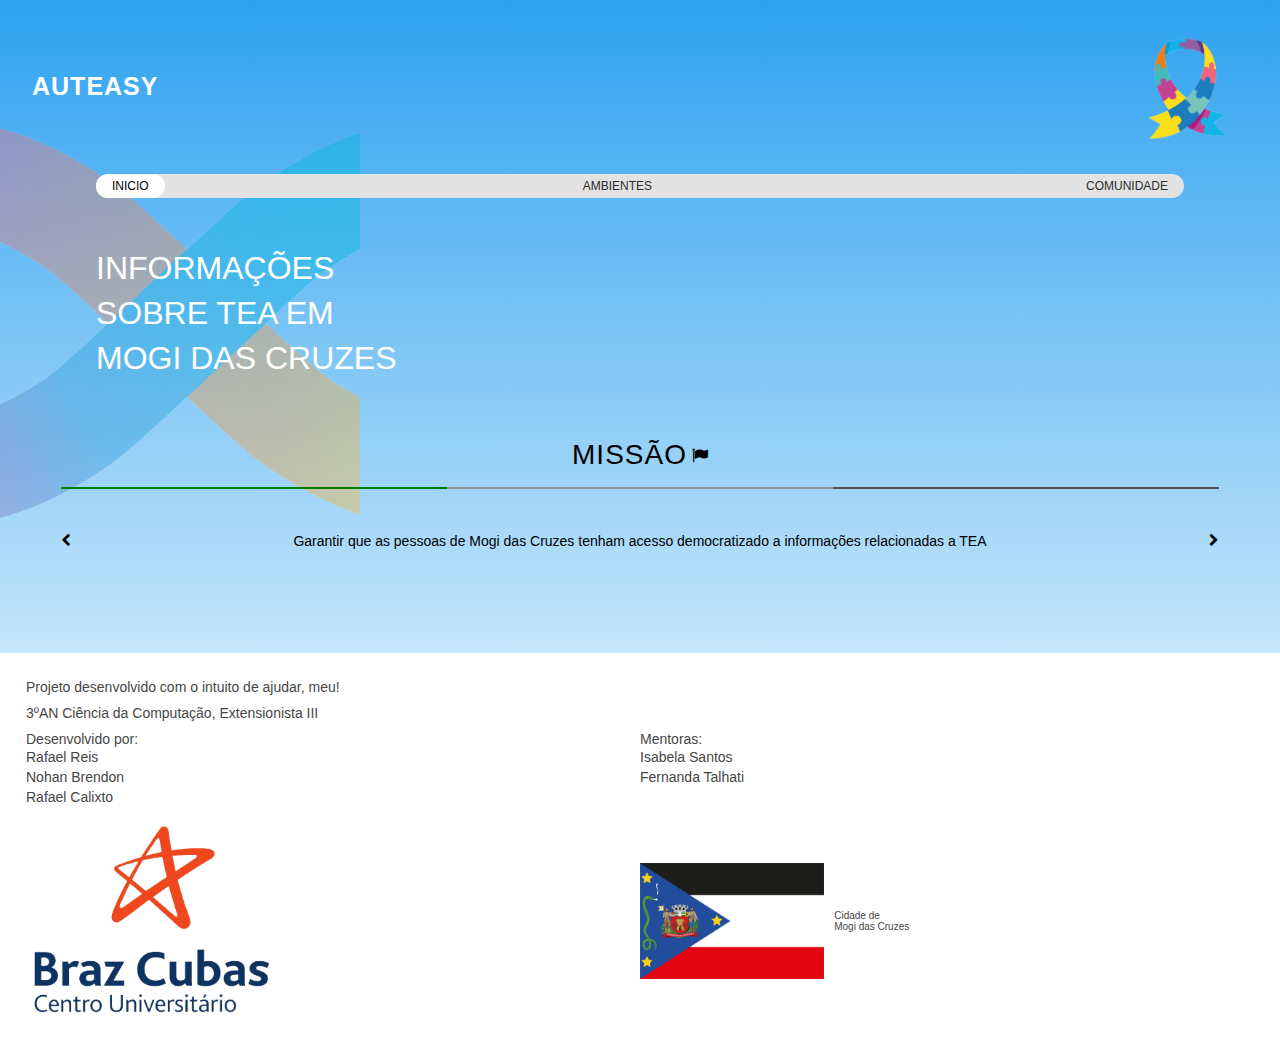
==== index.html @ 4bbc7561 "update: index.html" ====
<!DOCTYPE html>
<html lang="pt-BR">

<head>
    <meta charset="UTF-8">
    <meta name="viewport" content="width=device-width, initial-scale=1.0">
    <link rel="stylesheet" href="./style.css">
    <link rel="stylesheet" href="https://cdnjs.cloudflare.com/ajax/libs/font-awesome/4.7.0/css/font-awesome.min.css">
    <title>Auteasy</title>
</head>

<body>
    <header class="main-header">
        <div class="header-content">
            <div class="header-logo">
                <span>Auteasy</span>
                <img src="autism.png" alt="" srcset="">
            </div>
        </div>
        <div class="header-tabs">
            <a class="tab">inicio</a>
            <a class="tab">ambientes</a>
            <a class="tab">comunidade</a>
        </div>
    </header>
    <section class="main-section">
        <h1 class="title">
            <span>Informações <br>Sobre</span>
            <span>TEA </span>
            <span>em <br></span>
            <span>Mogi das Cruzes</span>
        </h1>
    </section>
    <article class="main-article">
        <div class="main-article-title">
            <i id="ma-icon" class="fa fa-flag" aria-hidden="true"></i>
            <h1 id="ma-title">Missão</h1>
        </div>
        <div class="main-article-text">
            <button id="btn-previous"><i class="fa fa-chevron-left" aria-hidden="true"></i></button>
            <p id="text-content">
                Garantir que as pessoas de Mogi das Cruzes tenham acesso democratizado a informações relacionadas a TEA
            </p>
            <button id="btn-next"><i class="fa fa-chevron-right" aria-hidden="true"></i></button>
            <div id="item-1"></div>
            <div id="item-2"></div>
            <div id="item-3"></div>
        </div>
    </article>
    <footer class="main-footer">
        <p>Projeto desenvolvido com o intuito de ajudar, meu!</p>
        <span class="bold">3ºAN Ciência da Computação, Extensionista III</span>
        <div class="instituicoes">
            <div class="autores">
                <p class="bold">Desenvolvido por:</p>
                <ul>
                    <li>Rafael Reis</li>
                    <li>Nohan Brendon</li>
                    <li>Rafael Calixto</li>
                </ul>
            </div>
            <div class="mentores">
                <span class="bold"> Mentoras:</span>
                <ul>
                    <li>Isabela Santos</li>
                    <li>Fernanda Talhati</li>
                </ul>
            </div>
            <img src="logo.png" alt="" srcset="">
            <div class="mogi">
                <img src="bandeira-mogi.jpg" alt="">
                <div style="display:flex;flex-direction:column">
                    <span>Cidade de</span>
                    <span>Mogi das Cruzes</span>
                </div>
            </div>
        </div>
    </footer>

    <script>
        const motivos = {
            "missao":"Garantir que as pessoas de Mogi das Cruzes tenham acesso democratizado a informações relacionadas a TEA",
            "visao":"Se tornar um site referencia nisso aqui.",
            "valores":"Respeito, inclusao, acessibilidade, inovacao"
        }

        btnNext = document.getElementById("btn-next");
        btnPrevious = document.getElementById("btn-previous");
        textContent = document.getElementById("text-content");
        maTitle = document.getElementById("ma-title");
        maIcon = document.getElementById("ma-icon");
        item1 = document.getElementById("item-1");
        item2 = document.getElementById("item-2");
        item3 = document.getElementById("item-3");

        current = 0;
        previous = 2;
        function changeTextNext() {
            switch (current) {
                case 0:
                    textContent.innerText = motivos.missao
                    maTitle.innerText = "Missão"
                    maIcon.classList = "fa fa-flag"
                    item3.style = ""
                    item3.classList = ""
                    item1.style.backgroundColor = "green"
                    item1.classList = "tab-up"
                    current = 1
                    previous = 0
                    break
                case 1: 
                    textContent.innerText = motivos.visao
                    maTitle.innerText = "Visão"
                    maIcon.classList = "fa fa-dot-circle-o"
                    item1.style = ""
                    item1.classList = ""
                    item2.style.backgroundColor = "red"
                    item2.classList = "tab-up"
                    current = 2
                    previous = 1
                    break
                case 2: 
                    textContent.innerText = motivos.valores

                    maTitle.innerText = "Valores"
                    maIcon.classList = "fa fa-globe"
                    item2.style = ""
                    item2.classList = ""
                    item3.style.backgroundColor = "teal"
                    item3.classList = "tab-up"
                    current = 0
                    previous = 2
                    break
            }
        }

        function changeTextPrevious() {
            switch (previous) {
                case 0:
                    textContent.innerText = motivos.valores
                    maTitle.innerText = "Valores"
                    maIcon.classList = "fa fa-globe"
                    item1.style = ""
                    item1.classList = ""
                    item3.style.backgroundColor = "teal"
                    item3.classList = "tab-up"
                    current = 0
                    previous = 2
                    break
                case 1: 
                    textContent.innerText = motivos.missao
                    maTitle.innerText = "Missão"
                    maIcon.classList = "fa fa-flag"
                    item2.style = ""
                    item2.classList = ""
                    item1.style.backgroundColor = "green"
                    item1.classList = "tab-up"
                    current = 1
                    previous = 0
                    break
                case 2: 
                    textContent.innerText = motivos.visao
                    maTitle.innerText = "Visão"
                    maIcon.classList = "fa fa-dot-circle-o"
                    item3.style = ""
                    item3.classList = ""
                    item2.style.backgroundColor = "red"
                    item2.classList = "tab-up"
                    current = 2
                    previous = 1
                    break
            }
        }

        btnNext.addEventListener("click", () => {
            changeTextNext();
            btnNext.childNodes[0].classList.remove("next")
            setTimeout(() => {
                btnNext.childNodes[0].classList.add("next")
            }, 0)
        })
        btnPrevious.addEventListener("click", () => {
            changeTextPrevious();
            btnPrevious.childNodes[0].classList.remove("previous")
            setTimeout(() => {
                btnPrevious.childNodes[0].classList.add("previous")
            }, 0)
        })

        window.onload = () => {
            changeTextNext();
        };
    </script>
</body>
<img src="./diversidade.png" alt="" 
    style="
        position: absolute; 
        width: 360px; 
        top: 120px;
        z-index: -700;
        opacity: 0.4;
    ">
</html>

<!-- 

<a href="https://br.freepik.com/vetores-gratis/campanha-da-fita-do-autismo_136484277.htm#query=la%C3%A7o%20autismo%20png&position=1&from_view=keyword&track=ais_hybrid&uuid=b0965353-9a4d-4f08-96e3-6a59c3a2394d">Imagem de studiogstock</a> no Freepik 
 
Imagem de studiogstock no Freepik

-->
---- style.css ----
* {
    padding: 0;
    margin: 0;
    box-sizing: border-box;
}

html {
    background-image: linear-gradient(rgb(45, 162, 240), rgb(255, 255, 255));
    background-repeat: no-repeat;
    height: 100vh;
    position: relative;
}


body {
    font-family: 'Segoe UI', Tahoma, Geneva, Verdana, sans-serif;
    display: flex;
    flex-direction: column;
    row-gap: 3rem;
    height: 100vh;
}

.header-content {
    padding: 1.625rem 2rem;
}

.header-logo {
    display: flex;
    flex-direction: row;
    align-items: center;
    font-size: 25px;
    text-transform: uppercase;
    column-gap: 5px;
    font-weight: 600;
    letter-spacing: 1px;
    color: white;
    padding-bottom: 0;
    justify-content: space-between;
}

.header-logo>img {
    width: 10%;
    color: white;
}

.header-tabs {
    display: flex;
    flex-direction: row;
    color: white;
    font-weight: 400;
    letter-spacing: 0px;
    font-size: 12px;
    width: 85%;
    margin: 0 auto;
    background-color: rgb(226, 226, 226);
    justify-content: space-between;
    border-radius: 100px;
}

.header-tabs>a{
    color: rgb(44, 44, 44);
    text-decoration: none;
    padding: .312rem 1rem;
    text-transform: uppercase;
    border-radius: 20px;
}

.header-tabs>a:first-child {
    background-color: white;
    color: black;
    border-radius: 20px;
}

.main-section {
    width: 85%;
    height: 65%;
    margin: 0 auto;
    display: flex;
    align-items: center;
    color: white;
    text-transform: uppercase;
}

.main-section > h1 {
    line-height: 45px;
    font-size: 32px;
}

.main-section > h1 {
    font-weight: 500;
}

.main-section > h1 > span:first-child, .main-section > h1 > span:nth-child(3) {
    font-weight: 300;
}

.main-article {
    width: 92%;
    margin: 0 auto;
    font-size: 14px;
    padding: .625rem;
    display: flex;
    flex-direction: column;
    color: black;
    row-gap: 1rem;
}

.main-article-title {
    display: flex;
    flex-direction: row-reverse;
    align-items: center;
    justify-content: center;
    column-gap: 5px;
}

.main-article-title>h1 {
    font-weight: 500;
    text-transform: uppercase;
    letter-spacing: 1px;
}

.main-article-title > i {
    font-size: 16px;
    color: black;
}

.main-article-text {
    display: flex;
    flex-direction: row;
    column-gap: 1rem;
    justify-content: space-between;
    color: black;
    padding: 1.312rem 0;
    border-radius: 50px;
    line-height: 22px;
    position: relative;
}

#item-1 {
    background-color: rgb(182, 182, 182);
    position: absolute;
    top: 0;
    left: 0;
}

#item-2 {
    background-color: rgb(146, 146, 146);
    position: absolute;
    left: 0;
    right: 0;
    top: 0;
    margin-left: auto;
    margin-right: auto;
}

#item-3 {
    background-color: rgb(83, 83, 83);
    position: absolute;
    top: 0;
    right: 0;
}

#item-1, #item-2, #item-3 {
    height: 2px;
    width: 33.33%;
}

.tab-up {
    animation: tab-up .15s ease-in-out;
    animation-fill-mode: forwards;
}

@keyframes tab-up {
    0% {
        height: 2px;
    }
    100% {
        height: 4px
    }
}

.next {
    animation: click-next .5s ease-in-out;
}

@keyframes click-next {
    0% {
        transform: rotate(0deg);
    }
    50% {
        transform: rotate(20deg)
    }
    100% {
        transform: rotate(0deg);
    }
}

.previous {
    animation: click-previous .5s ease-in-out;
}

@keyframes click-previous {
    0% {
        transform: rotate(0deg);
    }
    50% {
        transform: rotate(-20deg)
    }
    100% {
        transform: rotate(0deg);
    }
}

.main-article-text>button {
    background-color: rgba(0,0,0,0);
    border: none;
}

#text-content {
    height: 66px;
    display: flex;
    align-items: center;
}

.main-footer {
    background-color: white;
    height: 100%;
    padding: 1.625rem;
    font-size: 14px;
    display: flex;
    flex-direction: column;
    row-gap: 10px;
    color: rgb(70, 70, 70);
}

.instituicoes {
    display: grid;
    grid-template-columns: 1fr 1fr;
    row-gap: 1rem;

}

.instituicoes>*>img {
    width: 30%;
}

.instituicoes>img {
    width: 40%;
}

.mogi {
    display: flex;
    flex-direction: row;
    column-gap: 10px;
    align-items: center;
    justify-content: left;
}

.mogi > div > span {
    font-size: 10px;
}

.autores  > ul, .mentores > ul {
    list-style: none;
    line-height: 20px;
}

.bold {
    font-weight: 500;
}
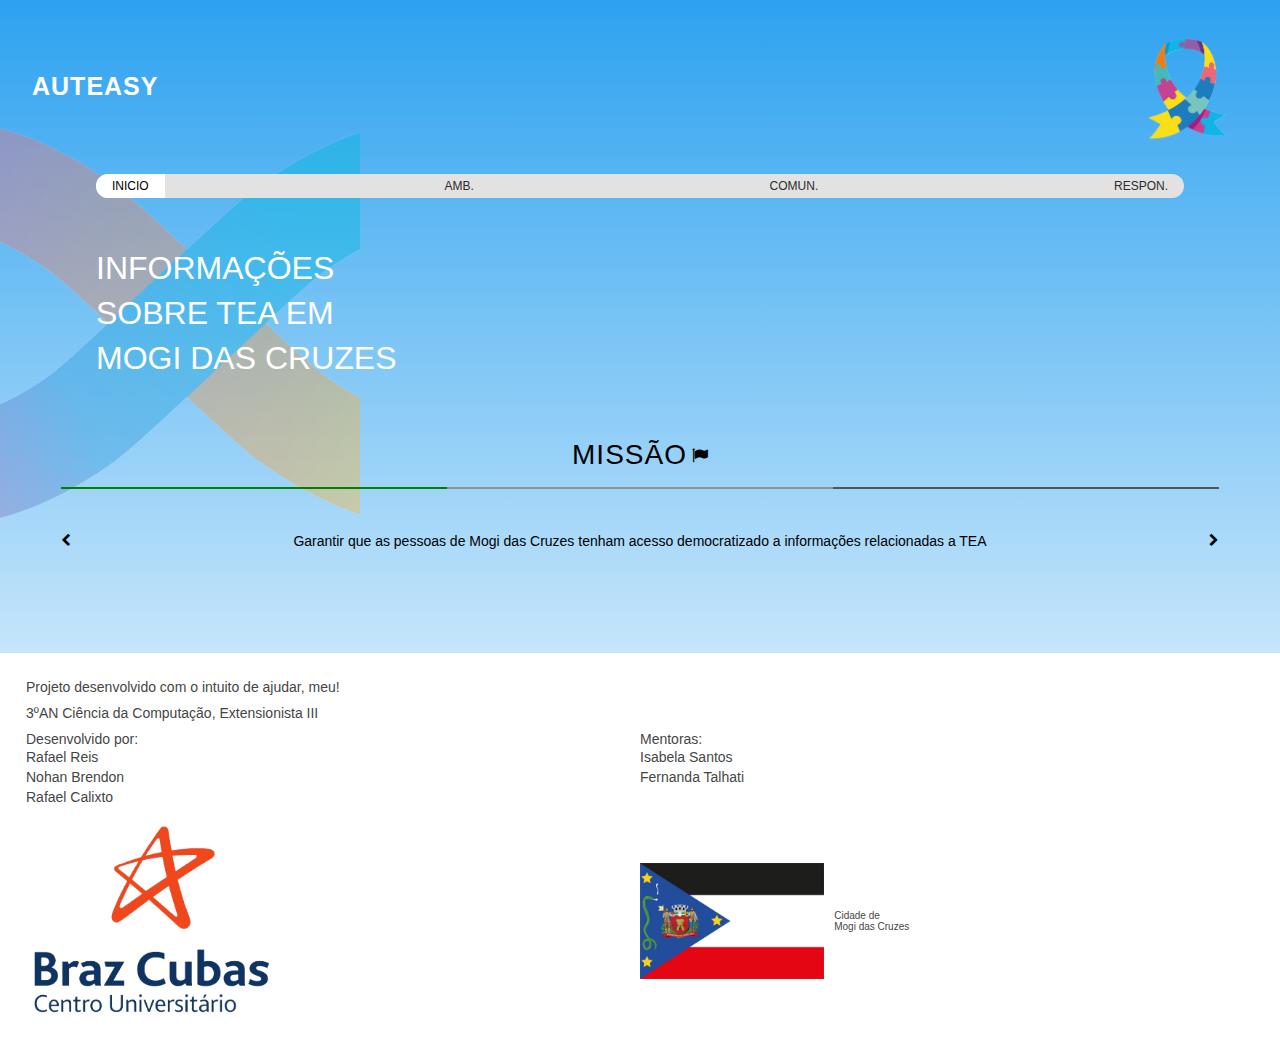
==== commit 3aa81dae: "update: index style" ====
--- a/index.html
+++ b/index.html
@@ -19,8 +19,9 @@
         </div>
         <div class="header-tabs">
             <a class="tab">inicio</a>
-            <a class="tab">ambientes</a>
-            <a class="tab">comunidade</a>
+            <a class="tab">amb.</a>
+            <a class="tab">comun.</a>
+            <a class="tab">respon.</a>
         </div>
     </header>
     <section class="main-section">
--- a/style.css
+++ b/style.css
@@ -69,6 +69,8 @@
     background-color: white;
     color: black;
     border-radius: 20px;
+    border-bottom-right-radius: 0;
+    border-top-right-radius: 0;
 }
 
 .main-section {
@@ -138,14 +140,12 @@
 
 #item-1 {
     background-color: rgb(182, 182, 182);
-    position: absolute;
     top: 0;
     left: 0;
 }
 
 #item-2 {
     background-color: rgb(146, 146, 146);
-    position: absolute;
     left: 0;
     right: 0;
     top: 0;
@@ -155,12 +155,12 @@
 
 #item-3 {
     background-color: rgb(83, 83, 83);
-    position: absolute;
     top: 0;
     right: 0;
 }
 
 #item-1, #item-2, #item-3 {
+    position: absolute;
     height: 2px;
     width: 33.33%;
 }
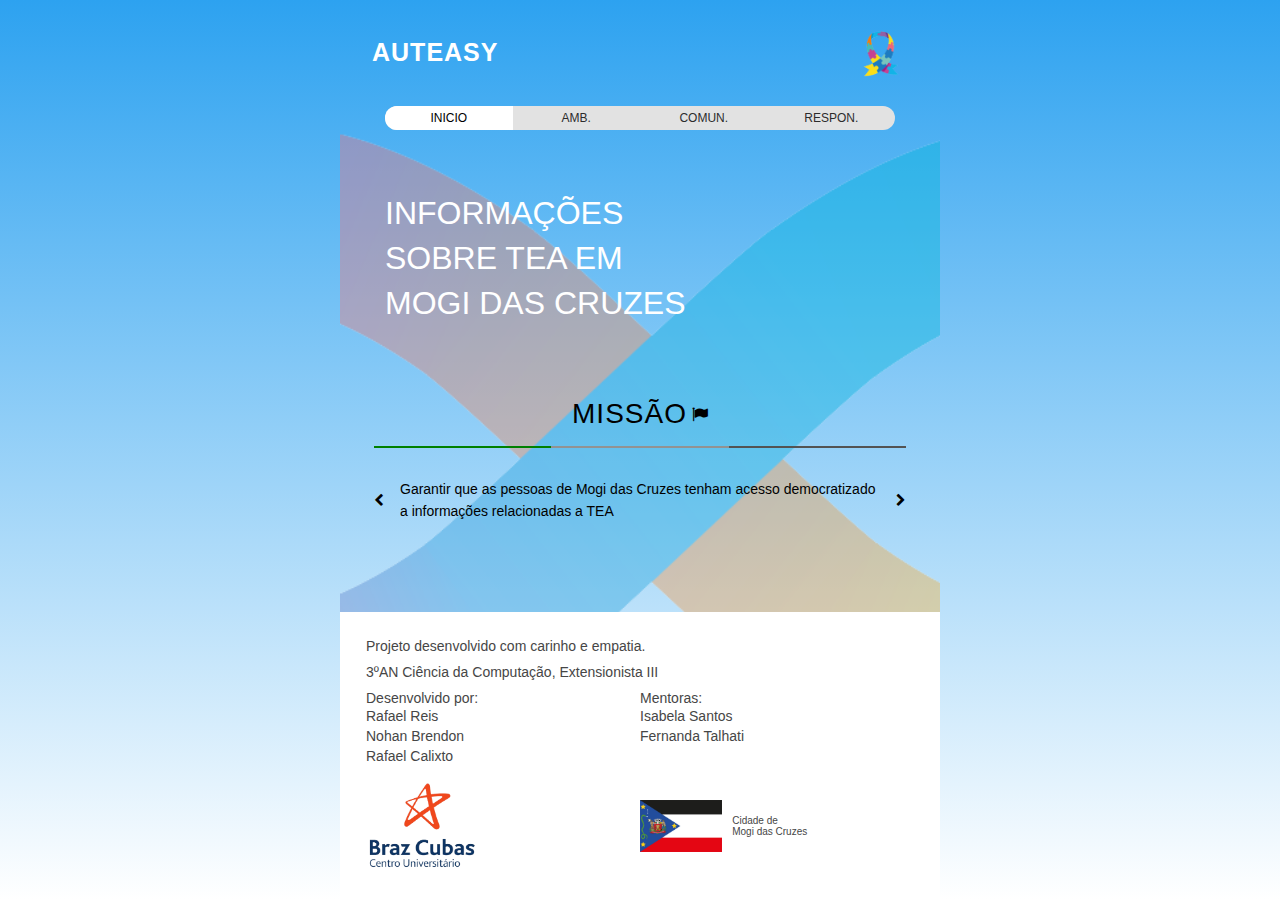
==== commit e1c519ce: "commit" ====
--- a/index.html
+++ b/index.html
@@ -1,212 +1,107 @@
-<!DOCTYPE html>
-<html lang="pt-BR">
-
-<head>
-    <meta charset="UTF-8">
-    <meta name="viewport" content="width=device-width, initial-scale=1.0">
-    <link rel="stylesheet" href="./style.css">
-    <link rel="stylesheet" href="https://cdnjs.cloudflare.com/ajax/libs/font-awesome/4.7.0/css/font-awesome.min.css">
-    <title>Auteasy</title>
-</head>
-
-<body>
-    <header class="main-header">
-        <div class="header-content">
-            <div class="header-logo">
-                <span>Auteasy</span>
-                <img src="autism.png" alt="" srcset="">
-            </div>
-        </div>
-        <div class="header-tabs">
-            <a class="tab">inicio</a>
-            <a class="tab">amb.</a>
-            <a class="tab">comun.</a>
-            <a class="tab">respon.</a>
-        </div>
-    </header>
-    <section class="main-section">
-        <h1 class="title">
-            <span>Informações <br>Sobre</span>
-            <span>TEA </span>
-            <span>em <br></span>
-            <span>Mogi das Cruzes</span>
-        </h1>
-    </section>
-    <article class="main-article">
-        <div class="main-article-title">
-            <i id="ma-icon" class="fa fa-flag" aria-hidden="true"></i>
-            <h1 id="ma-title">Missão</h1>
-        </div>
-        <div class="main-article-text">
-            <button id="btn-previous"><i class="fa fa-chevron-left" aria-hidden="true"></i></button>
-            <p id="text-content">
-                Garantir que as pessoas de Mogi das Cruzes tenham acesso democratizado a informações relacionadas a TEA
-            </p>
-            <button id="btn-next"><i class="fa fa-chevron-right" aria-hidden="true"></i></button>
-            <div id="item-1"></div>
-            <div id="item-2"></div>
-            <div id="item-3"></div>
-        </div>
-    </article>
-    <footer class="main-footer">
-        <p>Projeto desenvolvido com o intuito de ajudar, meu!</p>
-        <span class="bold">3ºAN Ciência da Computação, Extensionista III</span>
-        <div class="instituicoes">
-            <div class="autores">
-                <p class="bold">Desenvolvido por:</p>
-                <ul>
-                    <li>Rafael Reis</li>
-                    <li>Nohan Brendon</li>
-                    <li>Rafael Calixto</li>
-                </ul>
-            </div>
-            <div class="mentores">
-                <span class="bold"> Mentoras:</span>
-                <ul>
-                    <li>Isabela Santos</li>
-                    <li>Fernanda Talhati</li>
-                </ul>
-            </div>
-            <img src="logo.png" alt="" srcset="">
-            <div class="mogi">
-                <img src="bandeira-mogi.jpg" alt="">
-                <div style="display:flex;flex-direction:column">
-                    <span>Cidade de</span>
-                    <span>Mogi das Cruzes</span>
-                </div>
-            </div>
-        </div>
-    </footer>
-
-    <script>
-        const motivos = {
-            "missao":"Garantir que as pessoas de Mogi das Cruzes tenham acesso democratizado a informações relacionadas a TEA",
-            "visao":"Se tornar um site referencia nisso aqui.",
-            "valores":"Respeito, inclusao, acessibilidade, inovacao"
-        }
-
-        btnNext = document.getElementById("btn-next");
-        btnPrevious = document.getElementById("btn-previous");
-        textContent = document.getElementById("text-content");
-        maTitle = document.getElementById("ma-title");
-        maIcon = document.getElementById("ma-icon");
-        item1 = document.getElementById("item-1");
-        item2 = document.getElementById("item-2");
-        item3 = document.getElementById("item-3");
-
-        current = 0;
-        previous = 2;
-        function changeTextNext() {
-            switch (current) {
-                case 0:
-                    textContent.innerText = motivos.missao
-                    maTitle.innerText = "Missão"
-                    maIcon.classList = "fa fa-flag"
-                    item3.style = ""
-                    item3.classList = ""
-                    item1.style.backgroundColor = "green"
-                    item1.classList = "tab-up"
-                    current = 1
-                    previous = 0
-                    break
-                case 1: 
-                    textContent.innerText = motivos.visao
-                    maTitle.innerText = "Visão"
-                    maIcon.classList = "fa fa-dot-circle-o"
-                    item1.style = ""
-                    item1.classList = ""
-                    item2.style.backgroundColor = "red"
-                    item2.classList = "tab-up"
-                    current = 2
-                    previous = 1
-                    break
-                case 2: 
-                    textContent.innerText = motivos.valores
-
-                    maTitle.innerText = "Valores"
-                    maIcon.classList = "fa fa-globe"
-                    item2.style = ""
-                    item2.classList = ""
-                    item3.style.backgroundColor = "teal"
-                    item3.classList = "tab-up"
-                    current = 0
-                    previous = 2
-                    break
-            }
-        }
-
-        function changeTextPrevious() {
-            switch (previous) {
-                case 0:
-                    textContent.innerText = motivos.valores
-                    maTitle.innerText = "Valores"
-                    maIcon.classList = "fa fa-globe"
-                    item1.style = ""
-                    item1.classList = ""
-                    item3.style.backgroundColor = "teal"
-                    item3.classList = "tab-up"
-                    current = 0
-                    previous = 2
-                    break
-                case 1: 
-                    textContent.innerText = motivos.missao
-                    maTitle.innerText = "Missão"
-                    maIcon.classList = "fa fa-flag"
-                    item2.style = ""
-                    item2.classList = ""
-                    item1.style.backgroundColor = "green"
-                    item1.classList = "tab-up"
-                    current = 1
-                    previous = 0
-                    break
-                case 2: 
-                    textContent.innerText = motivos.visao
-                    maTitle.innerText = "Visão"
-                    maIcon.classList = "fa fa-dot-circle-o"
-                    item3.style = ""
-                    item3.classList = ""
-                    item2.style.backgroundColor = "red"
-                    item2.classList = "tab-up"
-                    current = 2
-                    previous = 1
-                    break
-            }
-        }
-
-        btnNext.addEventListener("click", () => {
-            changeTextNext();
-            btnNext.childNodes[0].classList.remove("next")
-            setTimeout(() => {
-                btnNext.childNodes[0].classList.add("next")
-            }, 0)
-        })
-        btnPrevious.addEventListener("click", () => {
-            changeTextPrevious();
-            btnPrevious.childNodes[0].classList.remove("previous")
-            setTimeout(() => {
-                btnPrevious.childNodes[0].classList.add("previous")
-            }, 0)
-        })
-
-        window.onload = () => {
-            changeTextNext();
-        };
-    </script>
-</body>
-<img src="./diversidade.png" alt="" 
-    style="
-        position: absolute; 
-        width: 360px; 
-        top: 120px;
-        z-index: -700;
-        opacity: 0.4;
-    ">
-</html>
-
-<!-- 
-
-<a href="https://br.freepik.com/vetores-gratis/campanha-da-fita-do-autismo_136484277.htm#query=la%C3%A7o%20autismo%20png&position=1&from_view=keyword&track=ais_hybrid&uuid=b0965353-9a4d-4f08-96e3-6a59c3a2394d">Imagem de studiogstock</a> no Freepik 
- 
-Imagem de studiogstock no Freepik
-
+<!DOCTYPE html>
+<html lang="pt-BR">
+
+<head>
+    <meta charset="UTF-8">
+    <meta name="viewport" content="width=device-width, initial-scale=1.0">
+    <link rel="stylesheet" href="resources/css/style.css">
+    <link rel="stylesheet" href="https://cdnjs.cloudflare.com/ajax/libs/font-awesome/4.7.0/css/font-awesome.min.css">
+    <title>Auteasy</title>
+</head>
+
+<body>
+    <header class="main-header">
+        <div class="header-content">
+            <div class="header-logo">
+                <span>Auteasy</span>
+                <img src="resources/images/autism.png" alt="" srcset="">
+            </div>
+        </div>
+        <div class="header-tabs">
+            <a class="tab" href="static/index.html">inicio</a>
+            <a class="tab" href="static/ambientes.html">amb.</a>
+            <a class="tab" href="static/comunidade.html">comun.</a>
+            <a class="tab" href="static/responsavel.html">respon.</a>
+        </div>
+    </header>
+    <section class="main-section">
+        <h1 class="title">
+            <span>Informações <br>Sobre</span>
+            <span>TEA </span>
+            <span>em <br></span>
+            <span>Mogi das Cruzes</span>
+        </h1>
+    </section>
+    <article class="main-article">
+        <div class="main-article-title">
+            <i id="ma-icon" class="fa fa-flag" aria-hidden="true"></i>
+            <h1 id="ma-title">Missão</h1>
+        </div>
+        <div class="main-article-text">
+            <button id="btn-previous"><i class="fa fa-chevron-left" aria-hidden="true"></i></button>
+            <p id="text-content">
+                Garantir que as pessoas de Mogi das Cruzes tenham acesso democratizado a informações relacionadas a TEA
+            </p>
+            <button id="btn-next"><i class="fa fa-chevron-right" aria-hidden="true"></i></button>
+            <div id="item-1"></div>
+            <div id="item-2"></div>
+            <div id="item-3"></div>
+        </div>
+    </article>
+    <footer class="main-footer">
+        <p>Projeto desenvolvido com carinho e empatia.</p>
+        <span class="bold">3ºAN Ciência da Computação, Extensionista III</span>
+        <div class="instituicoes">
+            <div class="autores">
+                <p class="bold">Desenvolvido por:</p>
+                <ul>
+                    <li>Rafael Reis</li>
+                    <li>Nohan Brendon</li>
+                    <li>Rafael Calixto</li>
+                </ul>
+            </div>
+            <div class="mentores">
+                <span class="bold"> Mentoras:</span>
+                <ul>
+                    <li>Isabela Santos</li>
+                    <li>Fernanda Talhati</li>
+                </ul>
+            </div>
+            <img src="resources/images/logo.png" alt="" srcset="">
+            <div class="mogi">
+                <img src="resources/images/bandeira-mogi.jpg" alt="">
+                <div style="display:flex;flex-direction:column">
+                    <span>Cidade de</span>
+                    <span>Mogi das Cruzes</span>
+                </div>
+            </div>
+        </div>
+    </footer>
+    <script src="resources/js/index.js"></script>
+</body>
+<img id="bg-image" src="resources/images/diversidade.png" alt="" 
+    style="
+        position: absolute; 
+        width: 100px; 
+        top: 120px;
+        z-index: -700;
+        opacity: 0.4;
+    ">
+<script>
+    bgImage = document.getElementById("bg-image")
+    window.addEventListener("load", () => {
+        bgImage.style.width = window.innerWidth+"px";
+        if(bgImage.width > 600){
+            bgImage.style.width = "600px";
+        }
+    })
+</script>
+</html>
+
+<!-- 
+
+<a href="https://br.freepik.com/vetores-gratis/campanha-da-fita-do-autismo_136484277.htm#query=la%C3%A7o%20autismo%20png&position=1&from_view=keyword&track=ais_hybrid&uuid=b0965353-9a4d-4f08-96e3-6a59c3a2394d">Imagem de studiogstock</a> no Freepik 
+ 
+Imagem de studiogstock no Freepik
+
 -->--- a/resources/css/style.css
+++ b/resources/css/style.css
@@ -0,0 +1,274 @@
+* {
+    padding: 0;
+    margin: 0;
+    box-sizing: border-box;
+}
+
+html {
+    background-image: linear-gradient(rgb(45, 162, 240), rgb(255, 255, 255));
+    background-repeat: no-repeat;
+    height: 100vh;
+    position: relative;
+    display: flex;
+    justify-content: center;
+}
+
+
+body {
+    font-family: 'Segoe UI', Tahoma, Geneva, Verdana, sans-serif;
+    display: flex;
+    flex-direction: column;
+    row-gap: 3rem;
+    height: 100vh;
+    max-width: 600px;
+}
+
+.header-content {
+    padding: 1.625rem 2rem;
+}
+
+.header-logo {
+    display: flex;
+    flex-direction: row;
+    align-items: center;
+    font-size: 25px;
+    text-transform: uppercase;
+    column-gap: 5px;
+    font-weight: 600;
+    letter-spacing: 1px;
+    color: white;
+    padding-bottom: 0;
+    justify-content: space-between;
+}
+
+.header-logo>img {
+    width: 10%;
+    color: white;
+}
+
+.header-tabs {
+    display: flex;
+    flex-direction: row;
+    color: white;
+    font-weight: 400;
+    letter-spacing: 0px;
+    font-size: 12px;
+    width: 85%;
+    margin: 0 auto;
+    background-color: rgb(226, 226, 226);
+    border-radius: 100px;
+}
+
+.header-tabs>a{
+    color: rgb(44, 44, 44);
+    text-decoration: none;
+    padding: .312rem 1rem;
+    text-transform: uppercase;
+    border-radius: 20px;
+    width: 100%;
+    text-align: center;
+}
+
+.header-tabs>a:first-child {
+    background-color: white;
+    color: black;
+    border-radius: 20px;
+    border-bottom-right-radius: 0;
+    border-top-right-radius: 0;
+}
+
+.main-section {
+    width: 85%;
+    height: 65%;
+    margin: 0 auto;
+    display: flex;
+    align-items: center;
+    color: white;
+    text-transform: uppercase;
+}
+
+.main-section > h1 {
+    line-height: 45px;
+    font-size: 32px;
+}
+
+.main-section > h1 {
+    font-weight: 500;
+}
+
+.main-section > h1 > span:first-child, .main-section > h1 > span:nth-child(3) {
+    font-weight: 300;
+}
+
+.main-article {
+    width: 92%;
+    margin: 0 auto;
+    font-size: 14px;
+    padding: .625rem;
+    display: flex;
+    flex-direction: column;
+    color: black;
+    row-gap: 1rem;
+}
+
+.main-article-title {
+    display: flex;
+    flex-direction: row-reverse;
+    align-items: center;
+    justify-content: center;
+    column-gap: 5px;
+}
+
+.main-article-title>h1 {
+    font-weight: 500;
+    text-transform: uppercase;
+    letter-spacing: 1px;
+}
+
+.main-article-title > i {
+    font-size: 16px;
+    color: black;
+}
+
+.main-article-text {
+    display: flex;
+    flex-direction: row;
+    column-gap: 1rem;
+    justify-content: space-between;
+    color: black;
+    padding: 1.312rem 0;
+    border-radius: 50px;
+    line-height: 22px;
+    position: relative;
+}
+
+#item-1 {
+    background-color: rgb(182, 182, 182);
+    top: 0;
+    left: 0;
+}
+
+#item-2 {
+    background-color: rgb(146, 146, 146);
+    left: 0;
+    right: 0;
+    top: 0;
+    margin-left: auto;
+    margin-right: auto;
+}
+
+#item-3 {
+    background-color: rgb(83, 83, 83);
+    top: 0;
+    right: 0;
+}
+
+#item-1, #item-2, #item-3 {
+    position: absolute;
+    height: 2px;
+    width: 33.33%;
+}
+
+.tab-up {
+    animation: tab-up .15s ease-in-out;
+    animation-fill-mode: forwards;
+}
+
+@keyframes tab-up {
+    0% {
+        height: 2px;
+    }
+    100% {
+        height: 4px
+    }
+}
+
+.next {
+    animation: click-next .5s ease-in-out;
+}
+
+@keyframes click-next {
+    0% {
+        transform: rotate(0deg);
+    }
+    50% {
+        transform: rotate(20deg)
+    }
+    100% {
+        transform: rotate(0deg);
+    }
+}
+
+.previous {
+    animation: click-previous .5s ease-in-out;
+}
+
+@keyframes click-previous {
+    0% {
+        transform: rotate(0deg);
+    }
+    50% {
+        transform: rotate(-20deg)
+    }
+    100% {
+        transform: rotate(0deg);
+    }
+}
+
+.main-article-text>button {
+    background-color: rgba(0,0,0,0);
+    border: none;
+}
+
+#text-content {
+    height: 66px;
+    display: flex;
+    align-items: center;
+}
+
+.main-footer {
+    background-color: white;
+    height: 100%;
+    padding: 1.625rem;
+    font-size: 14px;
+    display: flex;
+    flex-direction: column;
+    row-gap: 10px;
+    color: rgb(70, 70, 70);
+}
+
+.instituicoes {
+    display: grid;
+    grid-template-columns: 1fr 1fr;
+    row-gap: 1rem;
+
+}
+
+.instituicoes>*>img {
+    width: 30%;
+}
+
+.instituicoes>img {
+    width: 40%;
+}
+
+.mogi {
+    display: flex;
+    flex-direction: row;
+    column-gap: 10px;
+    align-items: center;
+    justify-content: left;
+}
+
+.mogi > div > span {
+    font-size: 10px;
+}
+
+.autores  > ul, .mentores > ul {
+    list-style: none;
+    line-height: 20px;
+}
+
+.bold {
+    font-weight: 500;
+}